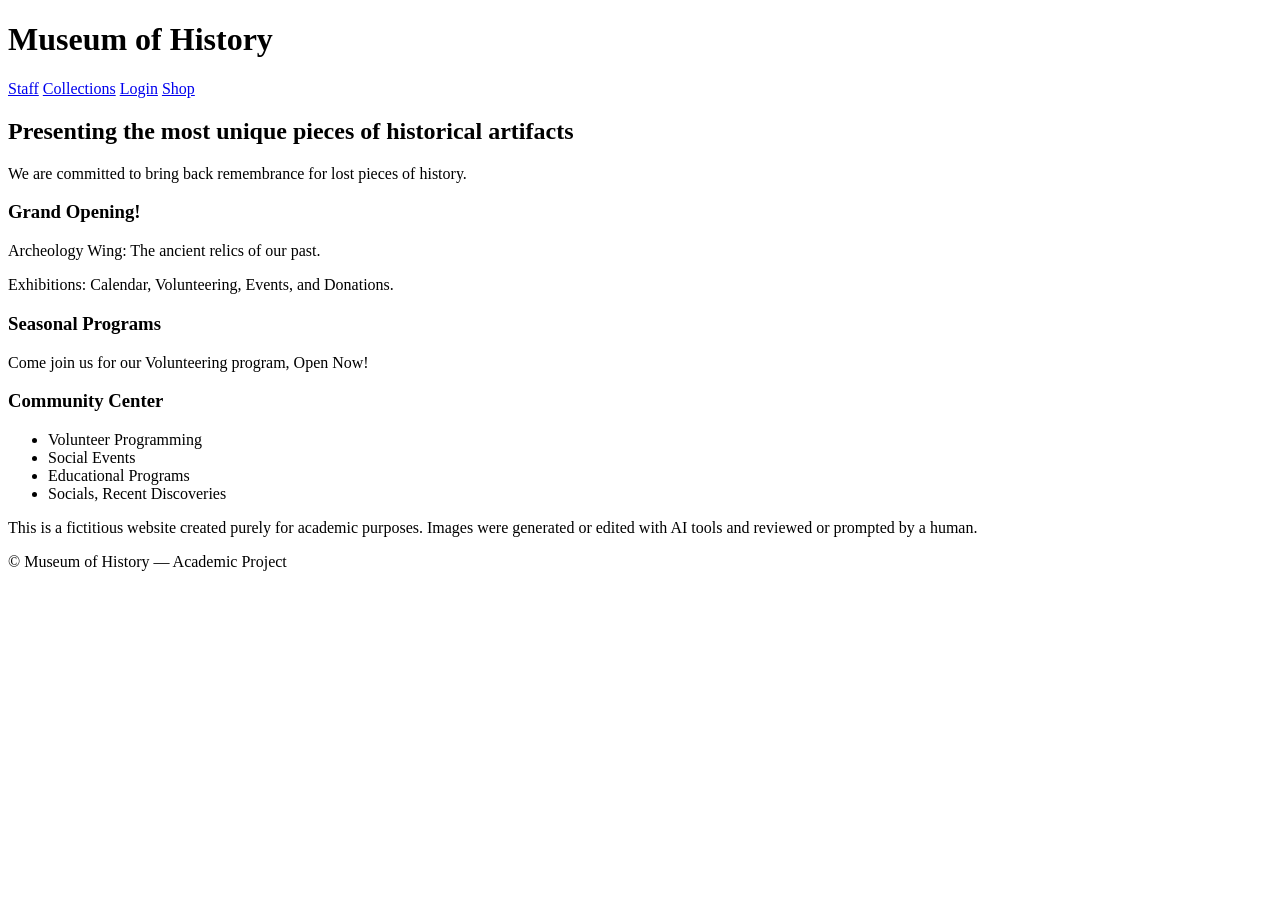
==== index.html @ b964ab19 "move index to root" ====
<!DOCTYPE html>
<html lang="en">
<head>
  <meta charset="UTF-8">
  <meta name="viewport" content="width=device-width, initial-scale=1.0">
  <meta name="robots" content="noindex, nofollow">
  <title>Museum of History</title>
  </head>
<body>
  <header>
    <h1>Museum of History</h1>
  </header>

  <nav>
    <a href="staff.html">Staff</a>
    <a href="collections.html">Collections</a>
    <a href="#">Login</a>
    <a href="#">Shop</a>
  </nav>

  <main>
    <section>
      <h2>Presenting the most unique pieces of historical artifacts</h2>
      <p>We are committed to bring back remembrance for lost pieces of history.</p>
    </section>

    <section>
      <h3>Grand Opening!</h3>
      <p>Archeology Wing: The ancient relics of our past.</p>
      <p>Exhibitions: Calendar, Volunteering, Events, and Donations.</p>
    </section>

    <section>
      <h3>Seasonal Programs</h3>
      <p>Come join us for our Volunteering program, Open Now!</p>
    </section>

    <section>
      <h3>Community Center</h3>
      <ul>
        <li>Volunteer Programming</li>
        <li>Social Events</li>
        <li>Educational Programs</li>
        <li>Socials, Recent Discoveries</li>
      </ul>
    </section>
  </main>

  <footer>
    <p>This is a fictitious website created purely for academic purposes. Images were generated or edited with AI tools and reviewed or prompted by a human.</p>
    <p>© Museum of History — Academic Project</p>
  </footer>
</body>
</html>
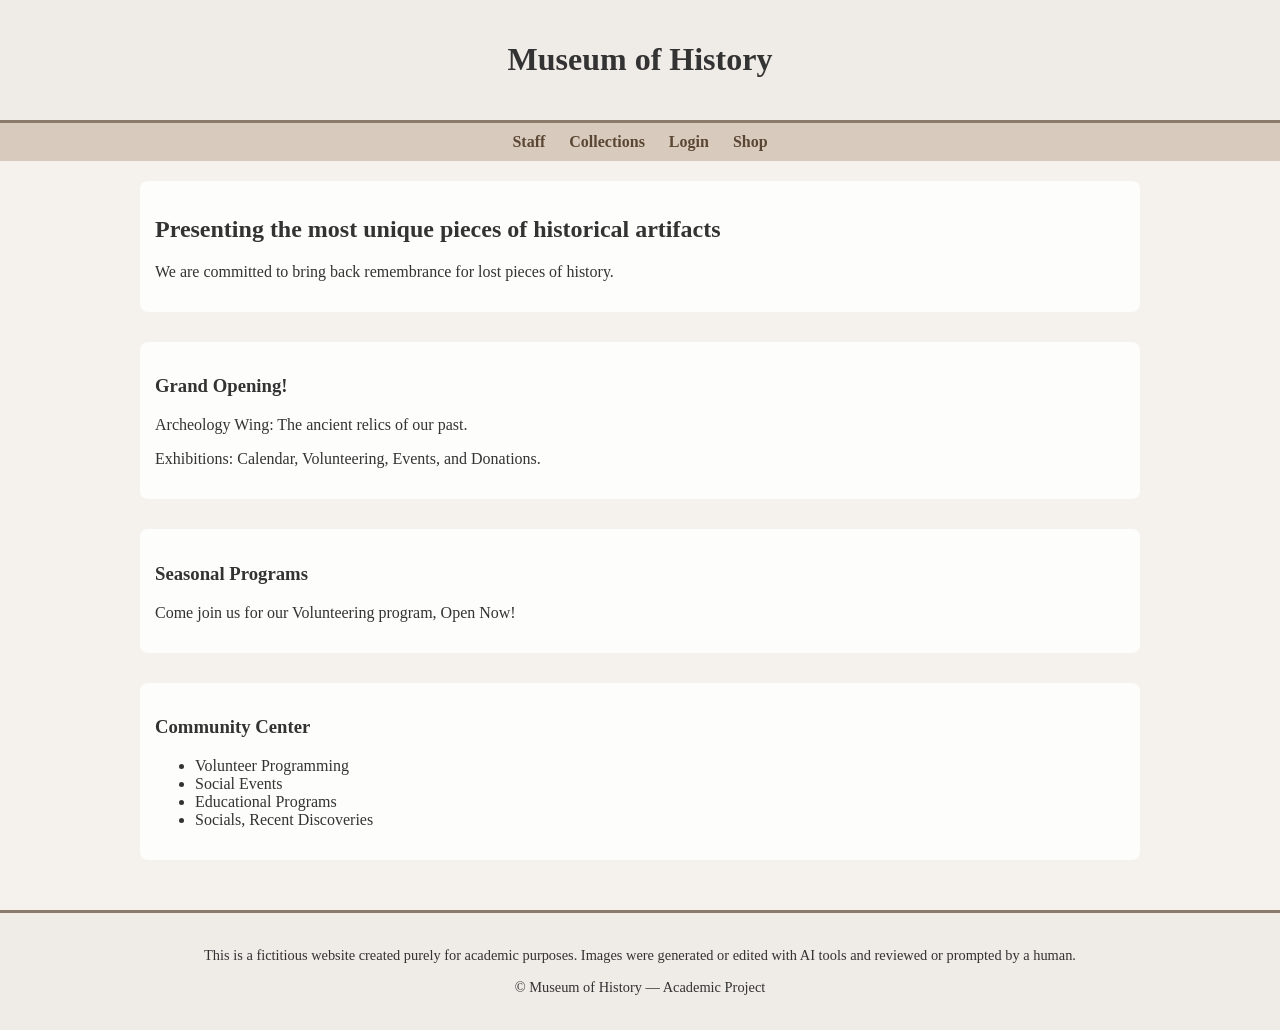
==== commit 4bd28ad7: "update css path" ====
--- a/index.html
+++ b/index.html
@@ -1,6 +1,7 @@
 <!DOCTYPE html>
 <html lang="en">
 <head>
+  <link rel="stylesheet" href="style.css">
   <meta charset="UTF-8">
   <meta name="viewport" content="width=device-width, initial-scale=1.0">
   <meta name="robots" content="noindex, nofollow">
@@ -12,8 +13,8 @@
   </header>
 
   <nav>
-    <a href="staff.html">Staff</a>
-    <a href="collections.html">Collections</a>
+    <a href="html/staff.html">Staff</a>
+    <a href="html/collections.html">Collections</a>
     <a href="#">Login</a>
     <a href="#">Shop</a>
   </nav>
--- a/style.css
+++ b/style.css
@@ -0,0 +1,51 @@
+body {
+  margin: 0;
+  font-family: 'Georgia', serif;
+  background-color: #f5f2ee;
+  color: #333;
+}
+
+header {
+  background-color: rgba(240, 235, 230, 0.95);
+  text-align: center;
+  padding: 20px;
+  border-bottom: 3px solid #8b7b6d;
+}
+
+nav {
+  text-align: center;
+  background-color: #d8cbbd;
+  padding: 10px;
+}
+
+nav a {
+  margin: 0 10px;
+  text-decoration: none;
+  color: #5a4633;
+  font-weight: bold;
+}
+
+nav a:hover {
+  color: #9a7657;
+}
+
+main {
+  padding: 20px;
+  max-width: 1000px;
+  margin: auto;
+}
+
+section {
+  margin-bottom: 30px;
+  background-color: rgba(255, 255, 255, 0.85);
+  padding: 15px;
+  border-radius: 8px;
+}
+
+footer {
+  text-align: center;
+  background-color: rgba(240, 235, 230, 0.95);
+  padding: 20px;
+  border-top: 3px solid #8b7b6d;
+  font-size: 0.9em;
+}
